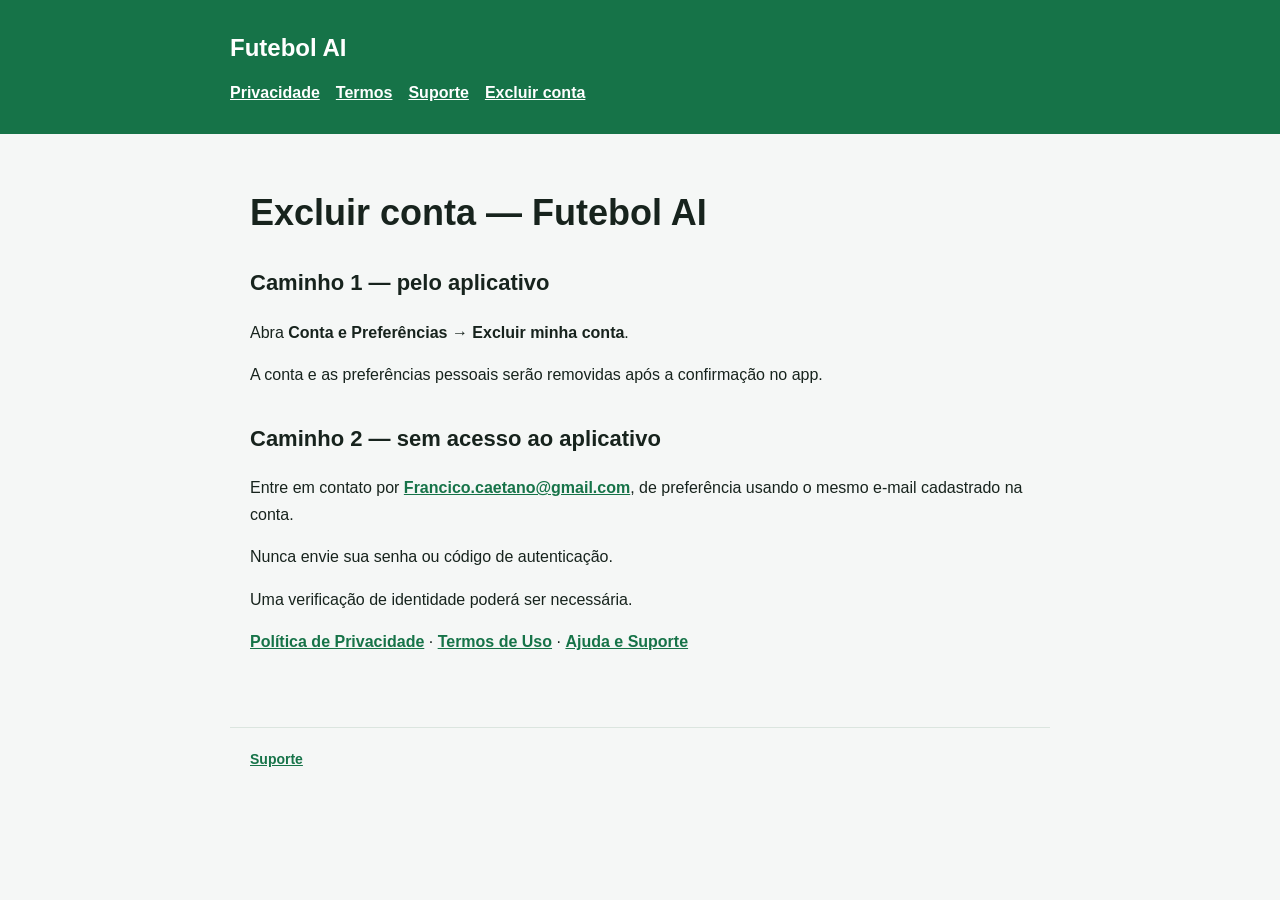
==== excluir-conta/index.html @ 903c8122 "feat: publish Futebol AI support pages" ====
<!doctype html><html lang="pt-BR"><head><meta charset="utf-8"><meta name="viewport" content="width=device-width, initial-scale=1"><title>Excluir conta — Futebol AI</title><meta name="description" content="Como excluir a conta do Futebol AI"><link rel="stylesheet" href="../styles.css"></head><body><header><div class="wrap"><div class="brand">Futebol AI</div><nav aria-label="Navegação"><a href="../privacidade/">Privacidade</a><a href="../termos/">Termos</a><a href="../suporte/">Suporte</a><a href="../excluir-conta/">Excluir conta</a></nav></div></header><main><h1>Excluir conta — Futebol AI</h1><h2>Caminho 1 — pelo aplicativo</h2><p>Abra <strong>Conta e Preferências → Excluir minha conta</strong>.</p><p>A conta e as preferências pessoais serão removidas após a confirmação no app.</p><h2>Caminho 2 — sem acesso ao aplicativo</h2><p>Entre em contato por <a href="mailto:Francico.caetano@gmail.com">Francico.caetano@gmail.com</a>, de preferência usando o mesmo e-mail cadastrado na conta.</p><p>Nunca envie sua senha ou código de autenticação.</p><p>Uma verificação de identidade poderá ser necessária.</p><p><a href="../privacidade/">Política de Privacidade</a> · <a href="../termos/">Termos de Uso</a> · <a href="../suporte/">Ajuda e Suporte</a></p></main><footer><a href="../suporte/">Suporte</a></footer></body></html>
---- styles.css ----
:root{--ink:#17231d;--muted:#5f7067;--green:#167348;--soft:#e7f3ec;--line:#dbe5df}*{box-sizing:border-box}body{margin:0;background:#f5f7f6;color:var(--ink);font:16px/1.65 -apple-system,BlinkMacSystemFont,"Segoe UI",sans-serif}header{background:var(--green);color:white;padding:28px 20px}.wrap,main,footer{max-width:820px;margin:auto}.brand{font-weight:800;font-size:24px}nav{display:flex;flex-wrap:wrap;gap:16px;margin-top:12px}nav a{color:white}main{padding:34px 20px 56px}h1{font-size:36px;line-height:1.15}h2{font-size:22px;margin-top:32px}a{color:var(--green);font-weight:650}.notice{background:var(--soft);border-left:4px solid var(--green);padding:14px 16px}footer{border-top:1px solid var(--line);color:var(--muted);padding:20px;font-size:14px}@media(max-width:600px){h1{font-size:30px}}
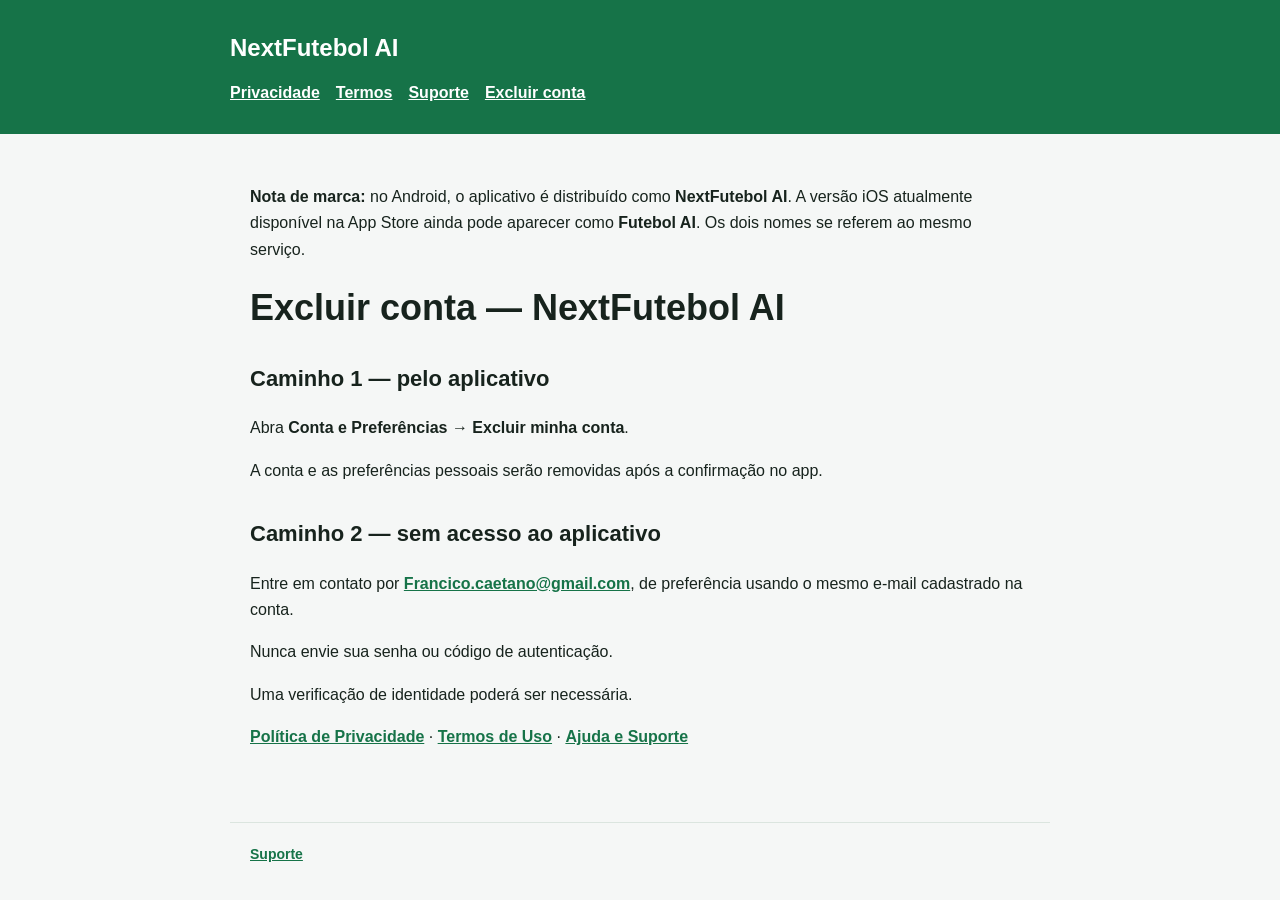
==== commit f16f4d47: "docs: adopt NextFutebol AI Android branding" ====
--- a/excluir-conta/index.html
+++ b/excluir-conta/index.html
@@ -1 +1 @@
-<!doctype html><html lang="pt-BR"><head><meta charset="utf-8"><meta name="viewport" content="width=device-width, initial-scale=1"><title>Excluir conta — Futebol AI</title><meta name="description" content="Como excluir a conta do Futebol AI"><link rel="stylesheet" href="../styles.css"></head><body><header><div class="wrap"><div class="brand">Futebol AI</div><nav aria-label="Navegação"><a href="../privacidade/">Privacidade</a><a href="../termos/">Termos</a><a href="../suporte/">Suporte</a><a href="../excluir-conta/">Excluir conta</a></nav></div></header><main><h1>Excluir conta — Futebol AI</h1><h2>Caminho 1 — pelo aplicativo</h2><p>Abra <strong>Conta e Preferências → Excluir minha conta</strong>.</p><p>A conta e as preferências pessoais serão removidas após a confirmação no app.</p><h2>Caminho 2 — sem acesso ao aplicativo</h2><p>Entre em contato por <a href="mailto:Francico.caetano@gmail.com">Francico.caetano@gmail.com</a>, de preferência usando o mesmo e-mail cadastrado na conta.</p><p>Nunca envie sua senha ou código de autenticação.</p><p>Uma verificação de identidade poderá ser necessária.</p><p><a href="../privacidade/">Política de Privacidade</a> · <a href="../termos/">Termos de Uso</a> · <a href="../suporte/">Ajuda e Suporte</a></p></main><footer><a href="../suporte/">Suporte</a></footer></body></html>
+<!doctype html><html lang="pt-BR"><head><meta charset="utf-8"><meta name="viewport" content="width=device-width, initial-scale=1"><title>Excluir conta — NextFutebol AI</title><meta name="description" content="Como excluir a conta do NextFutebol AI"><link rel="stylesheet" href="../styles.css"></head><body><header><div class="wrap"><div class="brand">NextFutebol AI</div><nav aria-label="Navegação"><a href="../privacidade/">Privacidade</a><a href="../termos/">Termos</a><a href="../suporte/">Suporte</a><a href="../excluir-conta/">Excluir conta</a></nav></div></header><main><p><strong>Nota de marca:</strong> no Android, o aplicativo é distribuído como <strong>NextFutebol AI</strong>. A versão iOS atualmente disponível na App Store ainda pode aparecer como <strong>Futebol AI</strong>. Os dois nomes se referem ao mesmo serviço.</p><h1>Excluir conta — NextFutebol AI</h1><h2>Caminho 1 — pelo aplicativo</h2><p>Abra <strong>Conta e Preferências → Excluir minha conta</strong>.</p><p>A conta e as preferências pessoais serão removidas após a confirmação no app.</p><h2>Caminho 2 — sem acesso ao aplicativo</h2><p>Entre em contato por <a href="mailto:Francico.caetano@gmail.com">Francico.caetano@gmail.com</a>, de preferência usando o mesmo e-mail cadastrado na conta.</p><p>Nunca envie sua senha ou código de autenticação.</p><p>Uma verificação de identidade poderá ser necessária.</p><p><a href="../privacidade/">Política de Privacidade</a> · <a href="../termos/">Termos de Uso</a> · <a href="../suporte/">Ajuda e Suporte</a></p></main><footer><a href="../suporte/">Suporte</a></footer></body></html>
